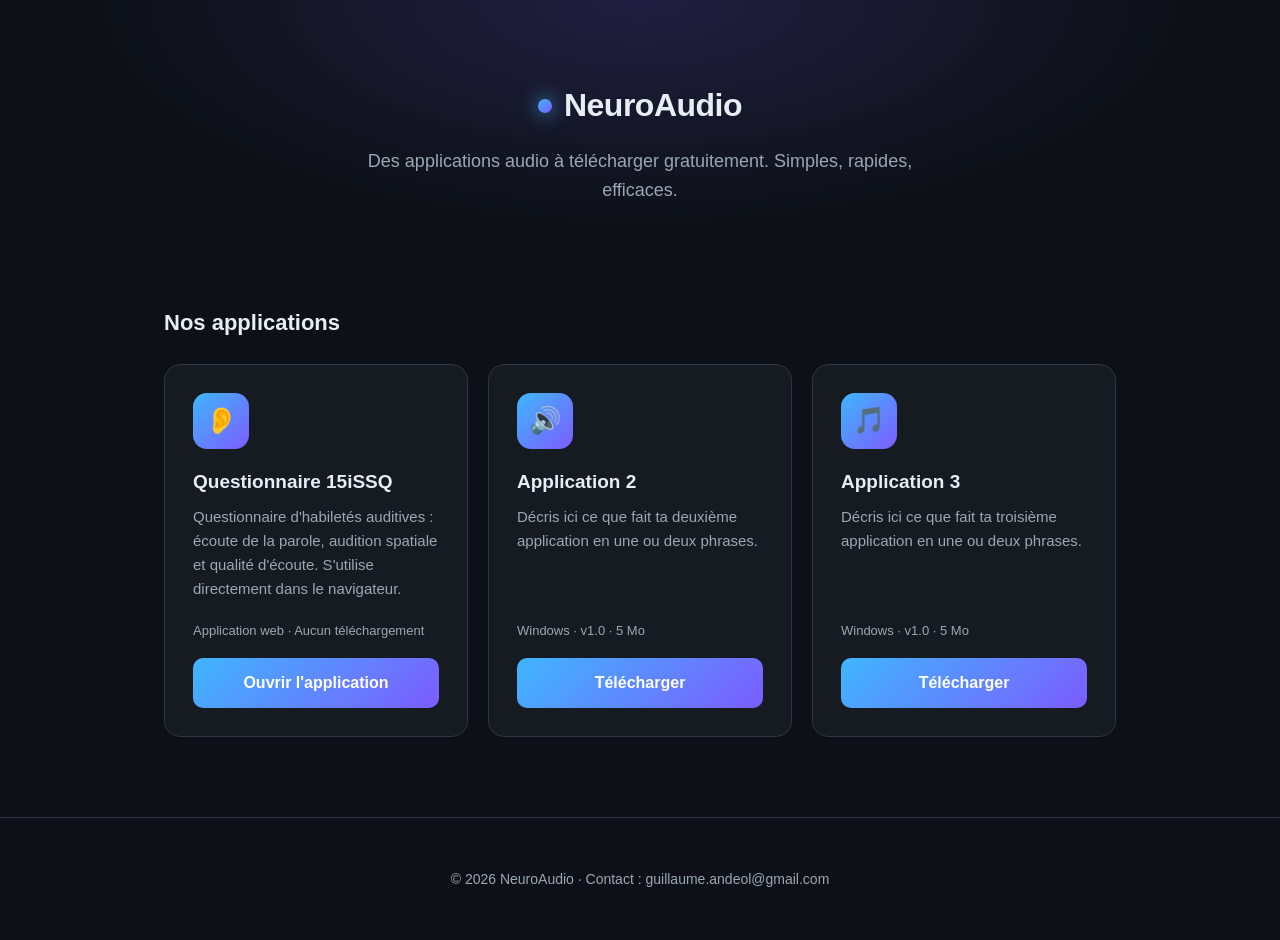
==== index.html @ 23e8556e "Add files via upload" ====
<!DOCTYPE html>
<html lang="fr">
<head>
<meta charset="UTF-8">
<meta name="viewport" content="width=device-width, initial-scale=1.0">
<title>NeuroAudio — Applications à télécharger</title>
<meta name="description" content="NeuroAudio — téléchargez nos applications audio.">
<style>
  :root{
    --bg:#0d1117; --card:#161b22; --border:#30363d;
    --accent:#3fb6ff; --accent2:#7c5cff;
    --text:#e6edf3; --muted:#9aa7b4;
  }
  *{box-sizing:border-box;margin:0;padding:0}
  body{
    font-family:-apple-system,BlinkMacSystemFont,"Segoe UI",Roboto,Helvetica,Arial,sans-serif;
    background:var(--bg); color:var(--text); line-height:1.6;
  }
  a{color:inherit;text-decoration:none}
  .wrap{max-width:1000px;margin:0 auto;padding:0 24px}

  header{
    text-align:center; padding:80px 24px 60px;
    background:radial-gradient(ellipse at top,rgba(124,92,255,.18),transparent 60%);
  }
  .logo{
    display:inline-flex;align-items:center;gap:12px;
    font-size:32px;font-weight:800;letter-spacing:-.5px;margin-bottom:16px;
  }
  .logo .dot{
    width:14px;height:14px;border-radius:50%;
    background:linear-gradient(135deg,var(--accent),var(--accent2));
    box-shadow:0 0 20px var(--accent);
  }
  header p{color:var(--muted);font-size:18px;max-width:560px;margin:0 auto}

  section{padding:40px 0}
  h2{font-size:22px;margin-bottom:24px;font-weight:700}

  .apps{display:grid;grid-template-columns:repeat(auto-fit,minmax(280px,1fr));gap:20px}
  .app{
    background:var(--card);border:1px solid var(--border);border-radius:16px;
    padding:28px;display:flex;flex-direction:column;transition:.2s;
  }
  .app:hover{border-color:var(--accent);transform:translateY(-4px)}
  .app .icon{
    width:56px;height:56px;border-radius:14px;margin-bottom:18px;
    background:linear-gradient(135deg,var(--accent),var(--accent2));
    display:flex;align-items:center;justify-content:center;font-size:26px;
  }
  .app h3{font-size:19px;margin-bottom:8px}
  .app p{color:var(--muted);font-size:15px;flex:1;margin-bottom:20px}
  .app .meta{font-size:13px;color:var(--muted);margin-bottom:16px}
  .btn{
    display:inline-block;text-align:center;padding:12px 20px;border-radius:10px;
    font-weight:600;background:linear-gradient(135deg,var(--accent),var(--accent2));
    color:#fff;transition:.2s;
  }
  .btn:hover{filter:brightness(1.1)}

  footer{
    text-align:center;padding:50px 24px;color:var(--muted);font-size:14px;
    border-top:1px solid var(--border);margin-top:40px;
  }
</style>
</head>
<body>

<header>
  <div class="logo"><span class="dot"></span>NeuroAudio</div>
  <p>Des applications audio à télécharger gratuitement. Simples, rapides, efficaces.</p>
</header>

<main class="wrap">
  <section>
    <h2>Nos applications</h2>
    <div class="apps">

      <div class="app">
        <div class="icon">👂</div>
        <h3>Questionnaire 15iSSQ</h3>
        <p>Questionnaire d'habiletés auditives : écoute de la parole, audition spatiale et qualité d'écoute. S'utilise directement dans le navigateur.</p>
        <div class="meta">Application web · Aucun téléchargement</div>
        <a class="btn" href="questionnaire_SSQ.html" target="_blank" rel="noopener">Ouvrir l'application</a>
      </div>

      <div class="app">
        <div class="icon">🔊</div>
        <h3>Application 2</h3>
        <p>Décris ici ce que fait ta deuxième application en une ou deux phrases.</p>
        <div class="meta">Windows · v1.0 · 5 Mo</div>
        <a class="btn" href="downloads/app2.zip" download>Télécharger</a>
      </div>

      <div class="app">
        <div class="icon">🎵</div>
        <h3>Application 3</h3>
        <p>Décris ici ce que fait ta troisième application en une ou deux phrases.</p>
        <div class="meta">Windows · v1.0 · 5 Mo</div>
        <a class="btn" href="downloads/app3.zip" download>Télécharger</a>
      </div>

    </div>
  </section>
</main>

<footer>
  © 2026 NeuroAudio · Contact : <a href="mailto:guillaume.andeol@gmail.com">guillaume.andeol@gmail.com</a>
</footer>

</body>
</html>
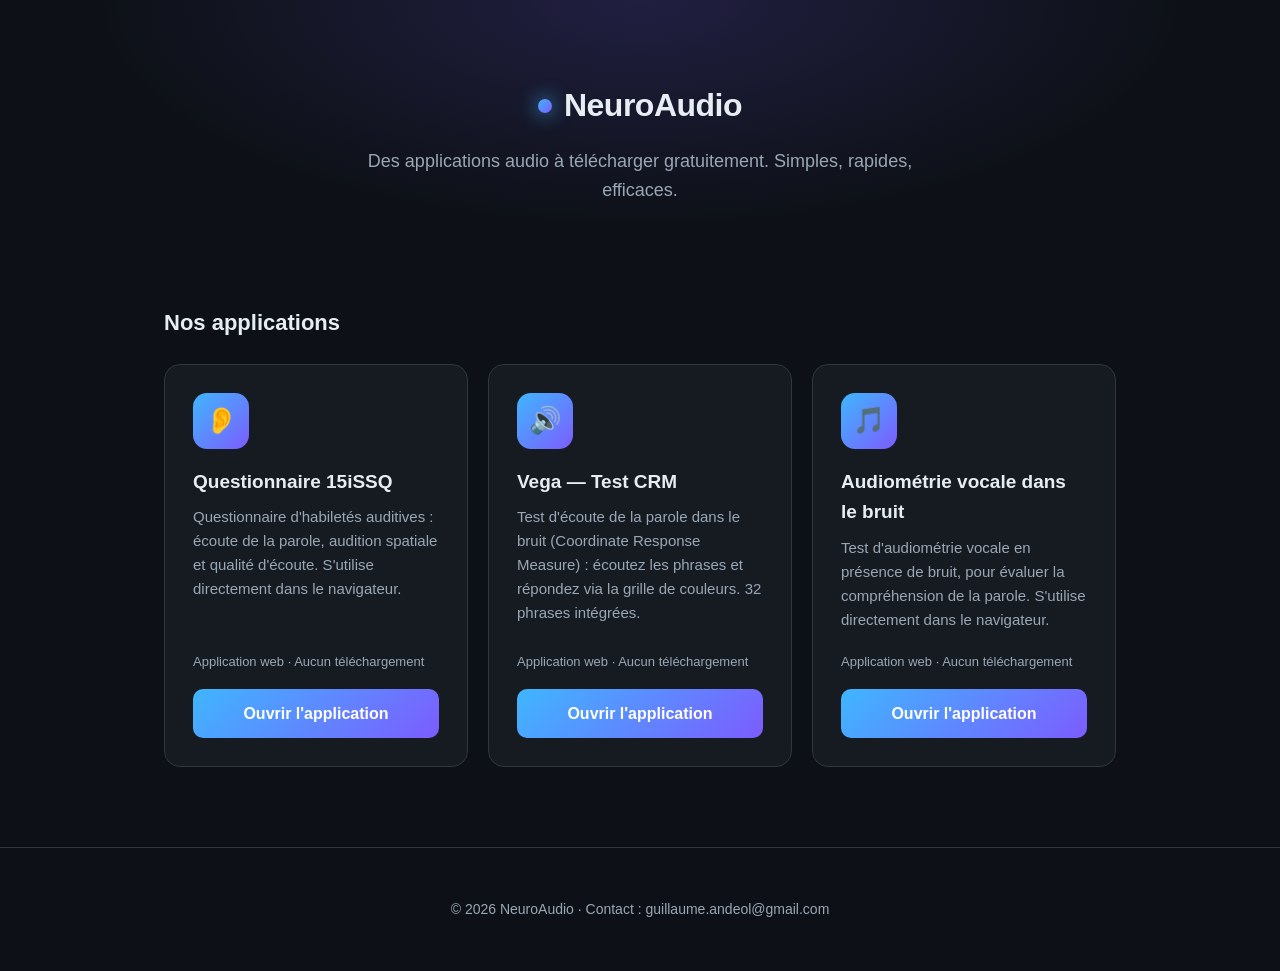
==== commit 522fc793: "Add files via upload" ====
--- a/index.html
+++ b/index.html
@@ -86,18 +86,18 @@
 
       <div class="app">
         <div class="icon">🔊</div>
-        <h3>Application 2</h3>
-        <p>Décris ici ce que fait ta deuxième application en une ou deux phrases.</p>
-        <div class="meta">Windows · v1.0 · 5 Mo</div>
-        <a class="btn" href="downloads/app2.zip" download>Télécharger</a>
+        <h3>Vega — Test CRM</h3>
+        <p>Test d'écoute de la parole dans le bruit (Coordinate Response Measure) : écoutez les phrases et répondez via la grille de couleurs. 32 phrases intégrées.</p>
+        <div class="meta">Application web · Aucun téléchargement</div>
+        <a class="btn" href="crm_standalone.html" target="_blank" rel="noopener">Ouvrir l'application</a>
       </div>
 
       <div class="app">
         <div class="icon">🎵</div>
-        <h3>Application 3</h3>
-        <p>Décris ici ce que fait ta troisième application en une ou deux phrases.</p>
-        <div class="meta">Windows · v1.0 · 5 Mo</div>
-        <a class="btn" href="downloads/app3.zip" download>Télécharger</a>
+        <h3>Audiométrie vocale dans le bruit</h3>
+        <p>Test d'audiométrie vocale en présence de bruit, pour évaluer la compréhension de la parole. S'utilise directement dans le navigateur.</p>
+        <div class="meta">Application web · Aucun téléchargement</div>
+        <a class="btn" href="audiometrie_vocale_complete.html" target="_blank" rel="noopener">Ouvrir l'application</a>
       </div>
 
     </div>
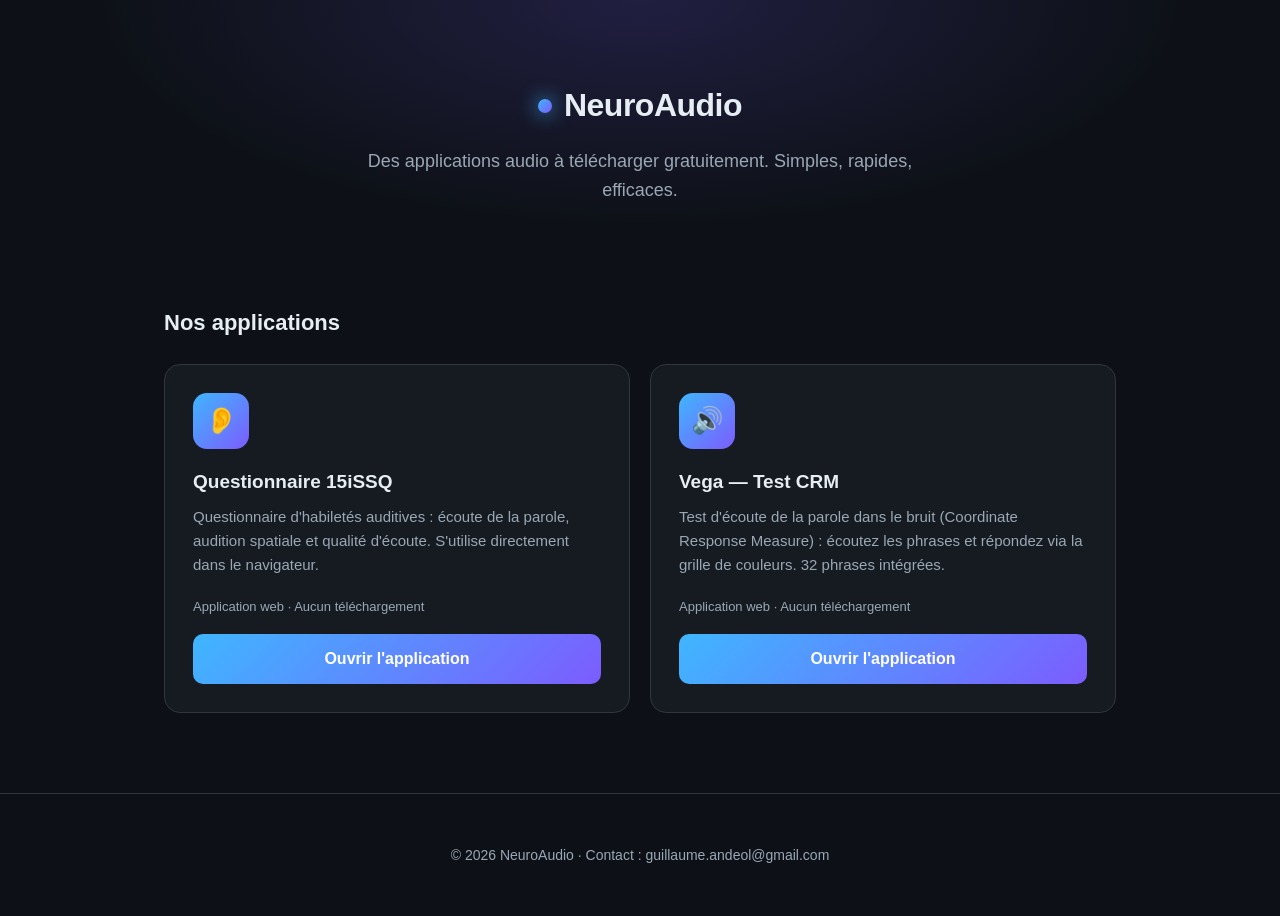
==== commit 4aae1e02: "Add files via upload" ====
--- a/index.html
+++ b/index.html
@@ -92,14 +92,6 @@
         <a class="btn" href="crm_standalone.html" target="_blank" rel="noopener">Ouvrir l'application</a>
       </div>
 
-      <div class="app">
-        <div class="icon">🎵</div>
-        <h3>Audiométrie vocale dans le bruit</h3>
-        <p>Test d'audiométrie vocale en présence de bruit, pour évaluer la compréhension de la parole. S'utilise directement dans le navigateur.</p>
-        <div class="meta">Application web · Aucun téléchargement</div>
-        <a class="btn" href="audiometrie_vocale_complete.html" target="_blank" rel="noopener">Ouvrir l'application</a>
-      </div>
-
     </div>
   </section>
 </main>
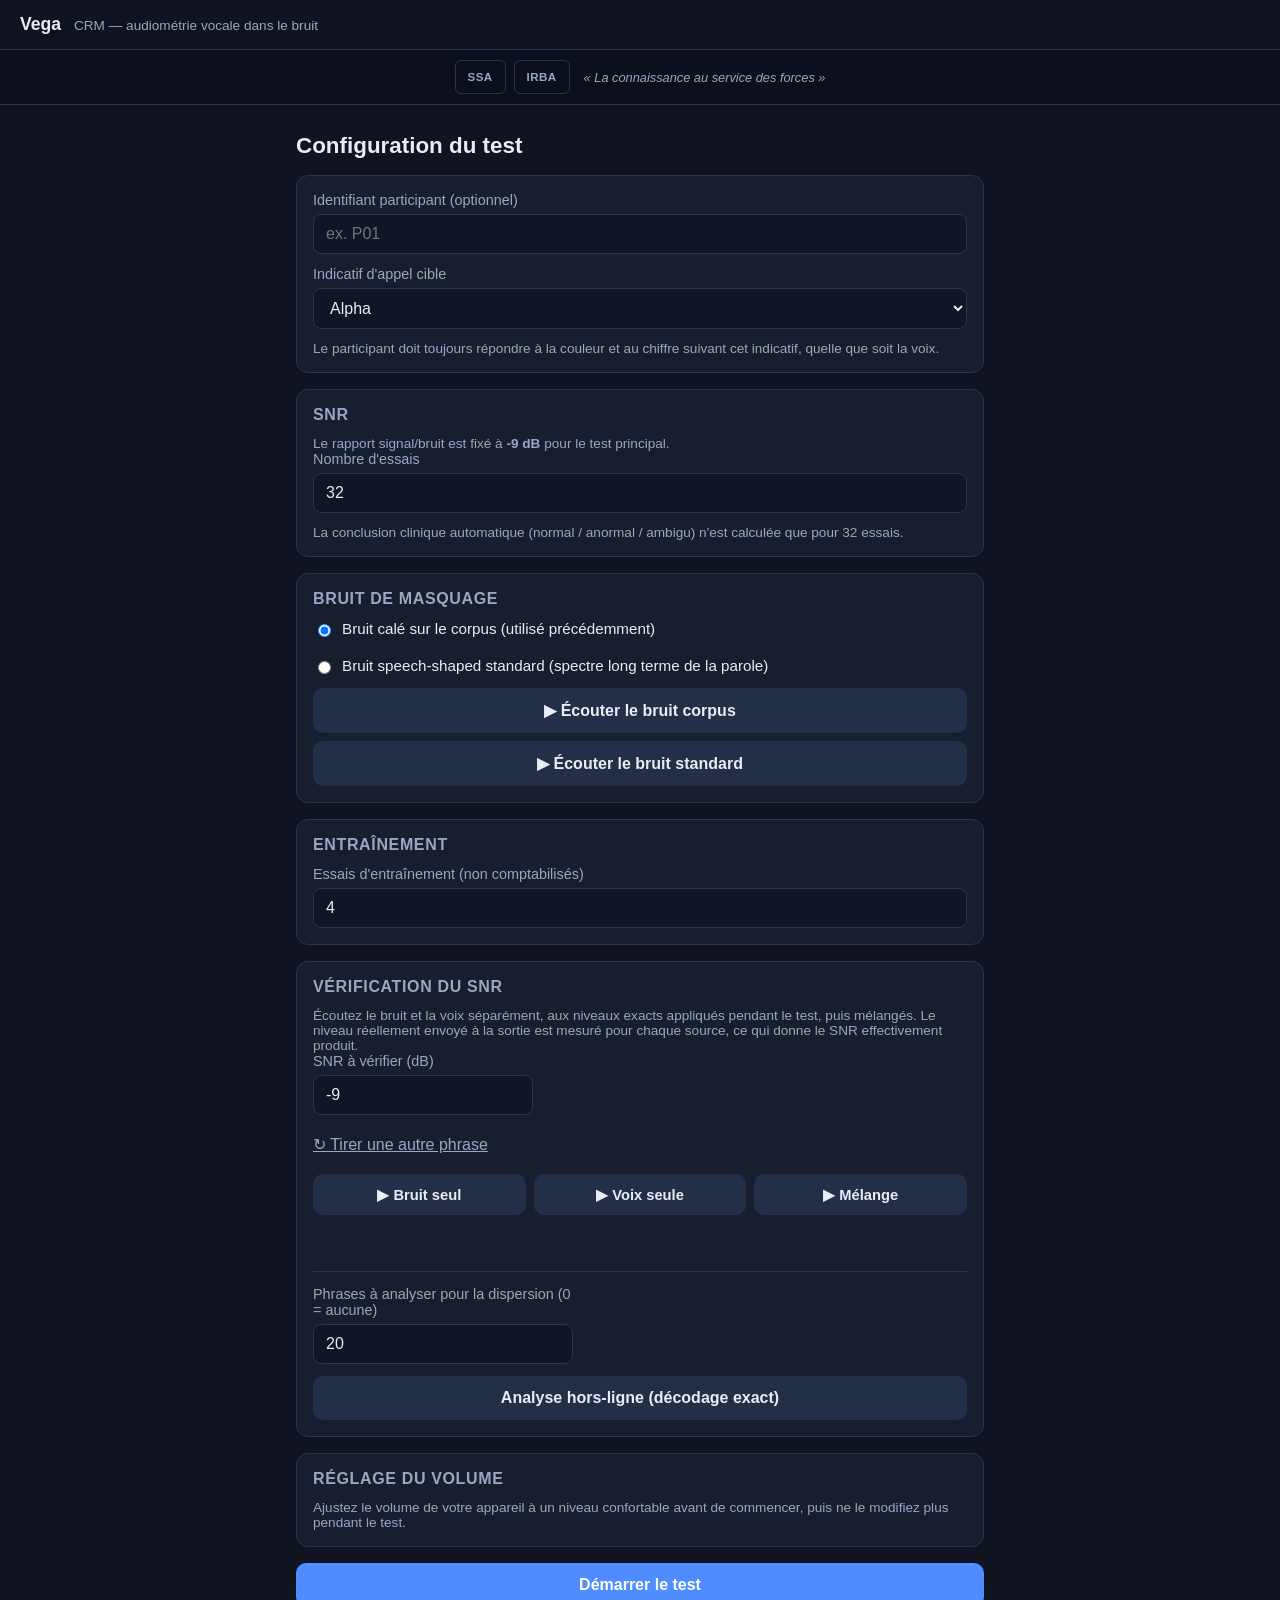
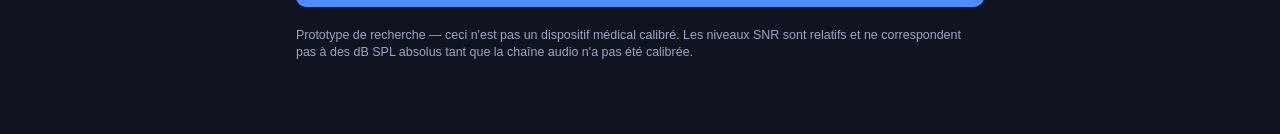
==== commit bb62e61b: "Add files via upload" ====
--- a/index.html
+++ b/index.html
@@ -2,103 +2,148 @@
 <html lang="fr">
 <head>
 <meta charset="UTF-8">
-<meta name="viewport" content="width=device-width, initial-scale=1.0">
-<title>NeuroAudio — Applications à télécharger</title>
-<meta name="description" content="NeuroAudio — téléchargez nos applications audio.">
-<style>
-  :root{
-    --bg:#0d1117; --card:#161b22; --border:#30363d;
-    --accent:#3fb6ff; --accent2:#7c5cff;
-    --text:#e6edf3; --muted:#9aa7b4;
-  }
-  *{box-sizing:border-box;margin:0;padding:0}
-  body{
-    font-family:-apple-system,BlinkMacSystemFont,"Segoe UI",Roboto,Helvetica,Arial,sans-serif;
-    background:var(--bg); color:var(--text); line-height:1.6;
-  }
-  a{color:inherit;text-decoration:none}
-  .wrap{max-width:1000px;margin:0 auto;padding:0 24px}
-
-  header{
-    text-align:center; padding:80px 24px 60px;
-    background:radial-gradient(ellipse at top,rgba(124,92,255,.18),transparent 60%);
-  }
-  .logo{
-    display:inline-flex;align-items:center;gap:12px;
-    font-size:32px;font-weight:800;letter-spacing:-.5px;margin-bottom:16px;
-  }
-  .logo .dot{
-    width:14px;height:14px;border-radius:50%;
-    background:linear-gradient(135deg,var(--accent),var(--accent2));
-    box-shadow:0 0 20px var(--accent);
-  }
-  header p{color:var(--muted);font-size:18px;max-width:560px;margin:0 auto}
-
-  section{padding:40px 0}
-  h2{font-size:22px;margin-bottom:24px;font-weight:700}
-
-  .apps{display:grid;grid-template-columns:repeat(auto-fit,minmax(280px,1fr));gap:20px}
-  .app{
-    background:var(--card);border:1px solid var(--border);border-radius:16px;
-    padding:28px;display:flex;flex-direction:column;transition:.2s;
-  }
-  .app:hover{border-color:var(--accent);transform:translateY(-4px)}
-  .app .icon{
-    width:56px;height:56px;border-radius:14px;margin-bottom:18px;
-    background:linear-gradient(135deg,var(--accent),var(--accent2));
-    display:flex;align-items:center;justify-content:center;font-size:26px;
-  }
-  .app h3{font-size:19px;margin-bottom:8px}
-  .app p{color:var(--muted);font-size:15px;flex:1;margin-bottom:20px}
-  .app .meta{font-size:13px;color:var(--muted);margin-bottom:16px}
-  .btn{
-    display:inline-block;text-align:center;padding:12px 20px;border-radius:10px;
-    font-weight:600;background:linear-gradient(135deg,var(--accent),var(--accent2));
-    color:#fff;transition:.2s;
-  }
-  .btn:hover{filter:brightness(1.1)}
-
-  footer{
-    text-align:center;padding:50px 24px;color:var(--muted);font-size:14px;
-    border-top:1px solid var(--border);margin-top:40px;
-  }
-</style>
+<meta name="viewport" content="width=device-width, initial-scale=1, maximum-scale=1">
+<title>Vega — Audiométrie vocale dans le bruit (CRM)</title>
+<link rel="stylesheet" href="style.css">
 </head>
 <body>
 
-<header>
-  <div class="logo"><span class="dot"></span>NeuroAudio</div>
-  <p>Des applications audio à télécharger gratuitement. Simples, rapides, efficaces.</p>
+<header class="topbar">
+  <div class="brand">Vega <span class="brand-sub">CRM — audiométrie vocale dans le bruit</span></div>
+  <div id="trialCounter" class="trial-counter"></div>
 </header>
 
-<main class="wrap">
-  <section>
-    <h2>Nos applications</h2>
-    <div class="apps">
+<div class="institution-bar">
+  <div class="institution-logos">
+    <span class="logo-badge" id="logoSSA" title="Service de Santé des Armées">SSA</span>
+    <span class="logo-badge" id="logoIRBA" title="Institut de Recherche Biomédicale des Armées">IRBA</span>
+  </div>
+  <span class="motto">« La connaissance au service des forces »</span>
+</div>
 
-      <div class="app">
-        <div class="icon">👂</div>
-        <h3>Questionnaire 15iSSQ</h3>
-        <p>Questionnaire d'habiletés auditives : écoute de la parole, audition spatiale et qualité d'écoute. S'utilise directement dans le navigateur.</p>
-        <div class="meta">Application web · Aucun téléchargement</div>
-        <a class="btn" href="questionnaire_SSQ.html" target="_blank" rel="noopener">Ouvrir l'application</a>
+<main id="app">
+
+  <!-- ===================== ÉCRAN 1 : ACCUEIL / CONFIGURATION ===================== -->
+  <section id="screen-setup" class="screen active">
+    <h1>Configuration du test</h1>
+
+    <div class="card">
+      <label>Identifiant participant (optionnel)
+        <input type="text" id="participantId" placeholder="ex. P01">
+      </label>
+
+      <label>Indicatif d'appel cible
+        <select id="targetCallsign">
+          <option>Alpha</option>
+          <option>Charlie</option>
+          <option value="Delta">Delta</option>
+          <option>Echo</option>
+          <option>Kilo</option>
+          <option>Oscar</option>
+          <option>Tango</option>
+          <option>Whisky</option>
+        </select>
+      </label>
+      <p class="hint">Le participant doit toujours répondre à la couleur et au chiffre suivant cet indicatif, quelle que soit la voix.</p>
+    </div>
+
+    <div class="card">
+      <h2>SNR</h2>
+      <p class="hint">Le rapport signal/bruit est fixé à <strong>-9 dB</strong> pour le test principal.</p>
+      <label>Nombre d'essais <input type="number" id="numTrials" value="32" min="1"></label>
+      <p class="hint">La conclusion clinique automatique (normal / anormal / ambigu) n'est calculée que pour 32 essais.</p>
+    </div>
+
+    <div class="card">
+      <h2>Bruit de masquage</h2>
+      <div class="radio-row">
+        <label><input type="radio" name="noiseType" value="corpus" checked> Bruit calé sur le corpus (utilisé précédemment)</label>
+        <label><input type="radio" name="noiseType" value="standard"> Bruit speech-shaped standard (spectre long terme de la parole)</label>
       </div>
+      <button id="btnPreviewCorpus" class="btn-secondary" style="display:block;width:100%">▶ Écouter le bruit corpus</button>
+      <button id="btnPreviewStandard" class="btn-secondary" style="display:block;width:100%;margin-top:8px">▶ Écouter le bruit standard</button>
+    </div>
 
-      <div class="app">
-        <div class="icon">🔊</div>
-        <h3>Vega — Test CRM</h3>
-        <p>Test d'écoute de la parole dans le bruit (Coordinate Response Measure) : écoutez les phrases et répondez via la grille de couleurs. 32 phrases intégrées.</p>
-        <div class="meta">Application web · Aucun téléchargement</div>
-        <a class="btn" href="crm_standalone.html" target="_blank" rel="noopener">Ouvrir l'application</a>
+    <div class="card">
+      <h2>Entraînement</h2>
+      <label>Essais d'entraînement (non comptabilisés) <input type="number" id="practiceTrials" value="4" min="0"></label>
+    </div>
+
+    <div class="card" id="cardSnrCheck">
+      <h2>Vérification du SNR</h2>
+      <p class="hint">Écoutez le bruit et la voix séparément, aux niveaux exacts appliqués pendant le test, puis mélangés. Le niveau réellement envoyé à la sortie est mesuré pour chaque source, ce qui donne le SNR effectivement produit.</p>
+
+      <label style="max-width:220px">SNR à vérifier (dB)
+        <input type="number" id="verifSnr" value="-9" step="0.5">
+      </label>
+
+      <p class="hint" id="verifStimulus"></p>
+      <button id="btnVerifNewStim" class="btn-link" style="padding-left:0">↻ Tirer une autre phrase</button>
+
+      <div class="verif-buttons">
+        <button id="btnVerifNoise" class="btn-secondary">▶ Bruit seul</button>
+        <button id="btnVerifVoice" class="btn-secondary">▶ Voix seule</button>
+        <button id="btnVerifMix" class="btn-secondary">▶ Mélange</button>
       </div>
+      <button id="btnVerifStop" class="btn-link">■ Arrêter la lecture</button>
 
+      <div id="verifMeasure" class="verif-measure"></div>
+
+      <div class="verif-offline-controls">
+        <label style="max-width:260px">Phrases à analyser pour la dispersion (0 = aucune)
+          <input type="number" id="verifNbPhrases" value="20" min="0" max="256">
+        </label>
+        <button id="btnVerifAnalyse" class="btn-secondary" style="width:100%">Analyse hors-ligne (décodage exact)</button>
+      </div>
+      <div id="verifOffline" class="verif-measure"></div>
     </div>
+
+    <div class="card">
+      <h2>Réglage du volume</h2>
+      <p class="hint">Ajustez le volume de votre appareil à un niveau confortable avant de commencer, puis ne le modifiez plus pendant le test.</p>
+    </div>
+
+    <button id="btnStart" class="btn-primary">Démarrer le test</button>
+
+    <p class="disclaimer">Prototype de recherche — ceci n'est pas un dispositif médical calibré. Les niveaux SNR sont relatifs et ne correspondent pas à des dB SPL absolus tant que la chaîne audio n'a pas été calibrée.</p>
   </section>
+
+  <!-- ===================== ÉCRAN 2 : TEST ===================== -->
+  <section id="screen-test" class="screen">
+    <div class="test-status">
+      <span id="phaseLabel">Entraînement</span>
+      <span id="snrLabel"></span>
+    </div>
+    <div class="live-score" id="liveScore"></div>
+
+    <div class="listen-zone">
+      <button id="btnPlay" class="btn-play">▶ Écouter la phrase</button>
+      <button id="btnReplay" class="btn-secondary" style="display:none">↺ Réécouter (1 fois)</button>
+    </div>
+
+    <p class="instruction">Cliquez sur la couleur et le chiffre entendus après l'indicatif <strong id="callsignReminder"></strong>.</p>
+
+    <div id="grid" class="grid"></div>
+
+    <button id="btnStop" class="btn-link">Arrêter le test</button>
+  </section>
+
+  <!-- ===================== ÉCRAN 3 : RÉSULTATS ===================== -->
+  <section id="screen-results" class="screen">
+    <h1>Résultats</h1>
+    <div id="resultsConclusion" class="card"></div>
+    <div id="resultsSummary" class="card"></div>
+    <canvas id="resultsChart" width="600" height="300"></canvas>
+    <div class="results-actions">
+      <button id="btnExport" class="btn-primary">⬇ Exporter en CSV</button>
+      <button id="btnRestart" class="btn-secondary">Nouveau test</button>
+    </div>
+    <table id="resultsTable" class="results-table"></table>
+  </section>
+
 </main>
 
-<footer>
-  © 2026 NeuroAudio · Contact : <a href="mailto:guillaume.andeol@gmail.com">guillaume.andeol@gmail.com</a>
-</footer>
-
+<script src="audio/manifest.js"></script>
+<script src="app.js"></script>
 </body>
 </html>
--- a/style.css
+++ b/style.css
@@ -0,0 +1,229 @@
+:root {
+  --bg: #0f1420;
+  --panel: #171f2f;
+  --panel-border: #2a3550;
+  --text: #e8ecf6;
+  --text-dim: #9aa7c2;
+  --accent: #4f8cff;
+  --accent-dark: #2f5fce;
+  --ok: #34c77b;
+  --bad: #ff5c6c;
+
+  --c-bleu: #2f6fed;
+  --c-jaune: #e8c33a;
+  --c-rouge: #e0453f;
+  --c-vert: #3aa85a;
+}
+
+* { box-sizing: border-box; }
+
+body {
+  margin: 0;
+  font-family: -apple-system, BlinkMacSystemFont, "Segoe UI", Roboto, Helvetica, Arial, sans-serif;
+  background: var(--bg);
+  color: var(--text);
+  min-height: 100vh;
+}
+
+.topbar {
+  display: flex;
+  justify-content: space-between;
+  align-items: center;
+  padding: 14px 20px;
+  border-bottom: 1px solid var(--panel-border);
+  position: sticky;
+  top: 0;
+  background: var(--bg);
+  z-index: 10;
+}
+
+.brand { font-weight: 700; font-size: 1.1rem; }
+
+.institution-bar {
+  display: flex;
+  align-items: center;
+  justify-content: center;
+  gap: 14px;
+  padding: 10px 20px;
+  border-bottom: 1px solid var(--panel-border);
+  background: #0b101c;
+  flex-wrap: wrap;
+}
+.institution-logos { display: flex; align-items: center; gap: 8px; }
+.institution-logos img { height: 34px; width: auto; display: block; }
+.logo-badge {
+  display: inline-flex;
+  align-items: center;
+  justify-content: center;
+  height: 34px;
+  padding: 0 12px;
+  border-radius: 6px;
+  border: 1px solid var(--panel-border);
+  color: var(--text-dim);
+  font-size: 0.72rem;
+  font-weight: 700;
+  letter-spacing: .04em;
+}
+.motto {
+  color: var(--text-dim);
+  font-size: 0.8rem;
+  font-style: italic;
+}
+.brand-sub { font-weight: 400; color: var(--text-dim); font-size: 0.85rem; margin-left: 8px; }
+.trial-counter { color: var(--text-dim); font-variant-numeric: tabular-nums; }
+
+#app { max-width: 720px; margin: 0 auto; padding: 20px 16px 60px; }
+
+.screen { display: none; }
+.screen.active { display: block; animation: fadein .25s ease; }
+@keyframes fadein { from { opacity: 0; transform: translateY(4px);} to { opacity: 1; transform: translateY(0);} }
+
+h1 { font-size: 1.4rem; margin: 8px 0 16px; }
+h2 { font-size: 1rem; margin: 0 0 12px; color: var(--text-dim); text-transform: uppercase; letter-spacing: .04em; }
+
+.card {
+  background: var(--panel);
+  border: 1px solid var(--panel-border);
+  border-radius: 12px;
+  padding: 16px;
+  margin-bottom: 16px;
+}
+
+label {
+  display: flex;
+  flex-direction: column;
+  gap: 6px;
+  font-size: 0.9rem;
+  color: var(--text-dim);
+  margin-bottom: 12px;
+}
+label:last-child { margin-bottom: 0; }
+
+input[type="text"], input[type="number"], select {
+  background: #0f1626;
+  border: 1px solid var(--panel-border);
+  color: var(--text);
+  border-radius: 8px;
+  padding: 10px 12px;
+  font-size: 1rem;
+}
+
+.radio-row { display: flex; flex-direction: column; gap: 8px; margin-bottom: 14px; }
+.radio-row label { flex-direction: row; align-items: center; gap: 8px; color: var(--text); font-size: 0.95rem; }
+
+.hint { color: var(--text-dim); font-size: 0.85rem; margin: 6px 0 0; }
+.disclaimer { color: var(--text-dim); font-size: 0.78rem; margin-top: 20px; line-height: 1.4; }
+
+button {
+  font-family: inherit;
+  cursor: pointer;
+  border: none;
+  border-radius: 10px;
+  padding: 13px 20px;
+  font-size: 1rem;
+  font-weight: 600;
+}
+
+.btn-primary { background: var(--accent); color: white; width: 100%; }
+.btn-primary:active { background: var(--accent-dark); }
+.btn-secondary { background: #232e47; color: var(--text); }
+.btn-link { background: none; color: var(--text-dim); font-weight: 400; text-decoration: underline; padding: 8px; }
+
+.test-status {
+  display: flex;
+  justify-content: space-between;
+  color: var(--text-dim);
+  font-size: 0.9rem;
+  margin-bottom: 24px;
+}
+
+.live-score { text-align: center; font-size: 0.85rem; color: var(--text-dim); margin-top: 6px; }
+.live-score strong { color: var(--text); font-variant-numeric: tabular-nums; }
+
+.listen-zone { display: flex; flex-direction: column; align-items: center; gap: 10px; margin: 30px 0; }
+.btn-play { background: var(--accent); color: white; font-size: 1.1rem; padding: 18px 30px; border-radius: 50px; width: 100%; max-width: 320px; }
+.btn-play:disabled { background: #33415e; color: var(--text-dim); }
+
+.instruction { text-align: center; color: var(--text-dim); margin-bottom: 18px; }
+.instruction strong { color: var(--text); }
+
+.grid {
+  display: grid;
+  grid-template-columns: repeat(8, 1fr);
+  gap: 8px;
+  margin-bottom: 20px;
+}
+
+.grid-btn {
+  aspect-ratio: 1;
+  border-radius: 10px;
+  color: white;
+  font-size: 1.2rem;
+  font-weight: 700;
+  display: flex;
+  align-items: center;
+  justify-content: center;
+  opacity: 0.92;
+  transition: transform .1s ease, opacity .1s ease;
+}
+.grid-btn:active { transform: scale(0.93); opacity: 1; }
+.grid-btn:disabled { opacity: 0.35; }
+
+.grid-btn.Bleu { background: var(--c-bleu); }
+.grid-btn.Jaune { background: var(--c-jaune); color: #2a2200; }
+.grid-btn.Rouge { background: var(--c-rouge); }
+.grid-btn.Vert { background: var(--c-vert); }
+
+.grid-btn.correct { outline: 3px solid var(--ok); }
+.grid-btn.incorrect { outline: 3px solid var(--bad); }
+
+.results-actions { display: flex; gap: 12px; margin: 20px 0; }
+.results-actions button { flex: 1; }
+
+.results-table { width: 100%; border-collapse: collapse; font-size: 0.82rem; margin-top: 20px; }
+.results-table th, .results-table td { border-bottom: 1px solid var(--panel-border); padding: 6px 8px; text-align: left; color: var(--text-dim); }
+.results-table th { color: var(--text); position: sticky; top: 48px; background: var(--bg); }
+
+@media (max-width: 420px) {
+  .grid { gap: 4px; }
+  .grid-btn { font-size: 0.85rem; border-radius: 6px; }
+}
+
+/* ---------------------------------------------- vérification du SNR */
+.verif-buttons {
+  display: grid;
+  grid-template-columns: repeat(3, 1fr);
+  gap: 8px;
+  margin: 12px 0 4px;
+}
+.verif-buttons button { padding: 12px 6px; font-size: 0.92rem; }
+#btnVerifStop { display: block; margin: 0 auto; }
+
+.verif-measure { margin-top: 14px; }
+.verif-measure:empty { margin-top: 0; }
+.verif-measure h3 {
+  font-size: 0.8rem;
+  text-transform: uppercase;
+  letter-spacing: .04em;
+  color: var(--text-dim);
+  margin: 16px 0 6px;
+}
+.verif-table { width: 100%; border-collapse: collapse; font-size: 0.85rem; }
+.verif-table td {
+  border-bottom: 1px solid var(--panel-border);
+  padding: 6px 0;
+  color: var(--text-dim);
+  vertical-align: top;
+}
+.verif-table td.num {
+  text-align: right;
+  color: var(--text);
+  font-variant-numeric: tabular-nums;
+  white-space: nowrap;
+  padding-left: 10px;
+}
+.verif-verdict { font-size: 0.88rem; margin: 10px 0 0; }
+.ok { color: var(--ok); }
+.bad { color: var(--bad); }
+.mono { font-family: ui-monospace, SFMono-Regular, Menlo, monospace; font-size: 0.8em; color: var(--text-dim); }
+.verif-offline-controls { margin-top: 18px; border-top: 1px solid var(--panel-border); padding-top: 14px; }
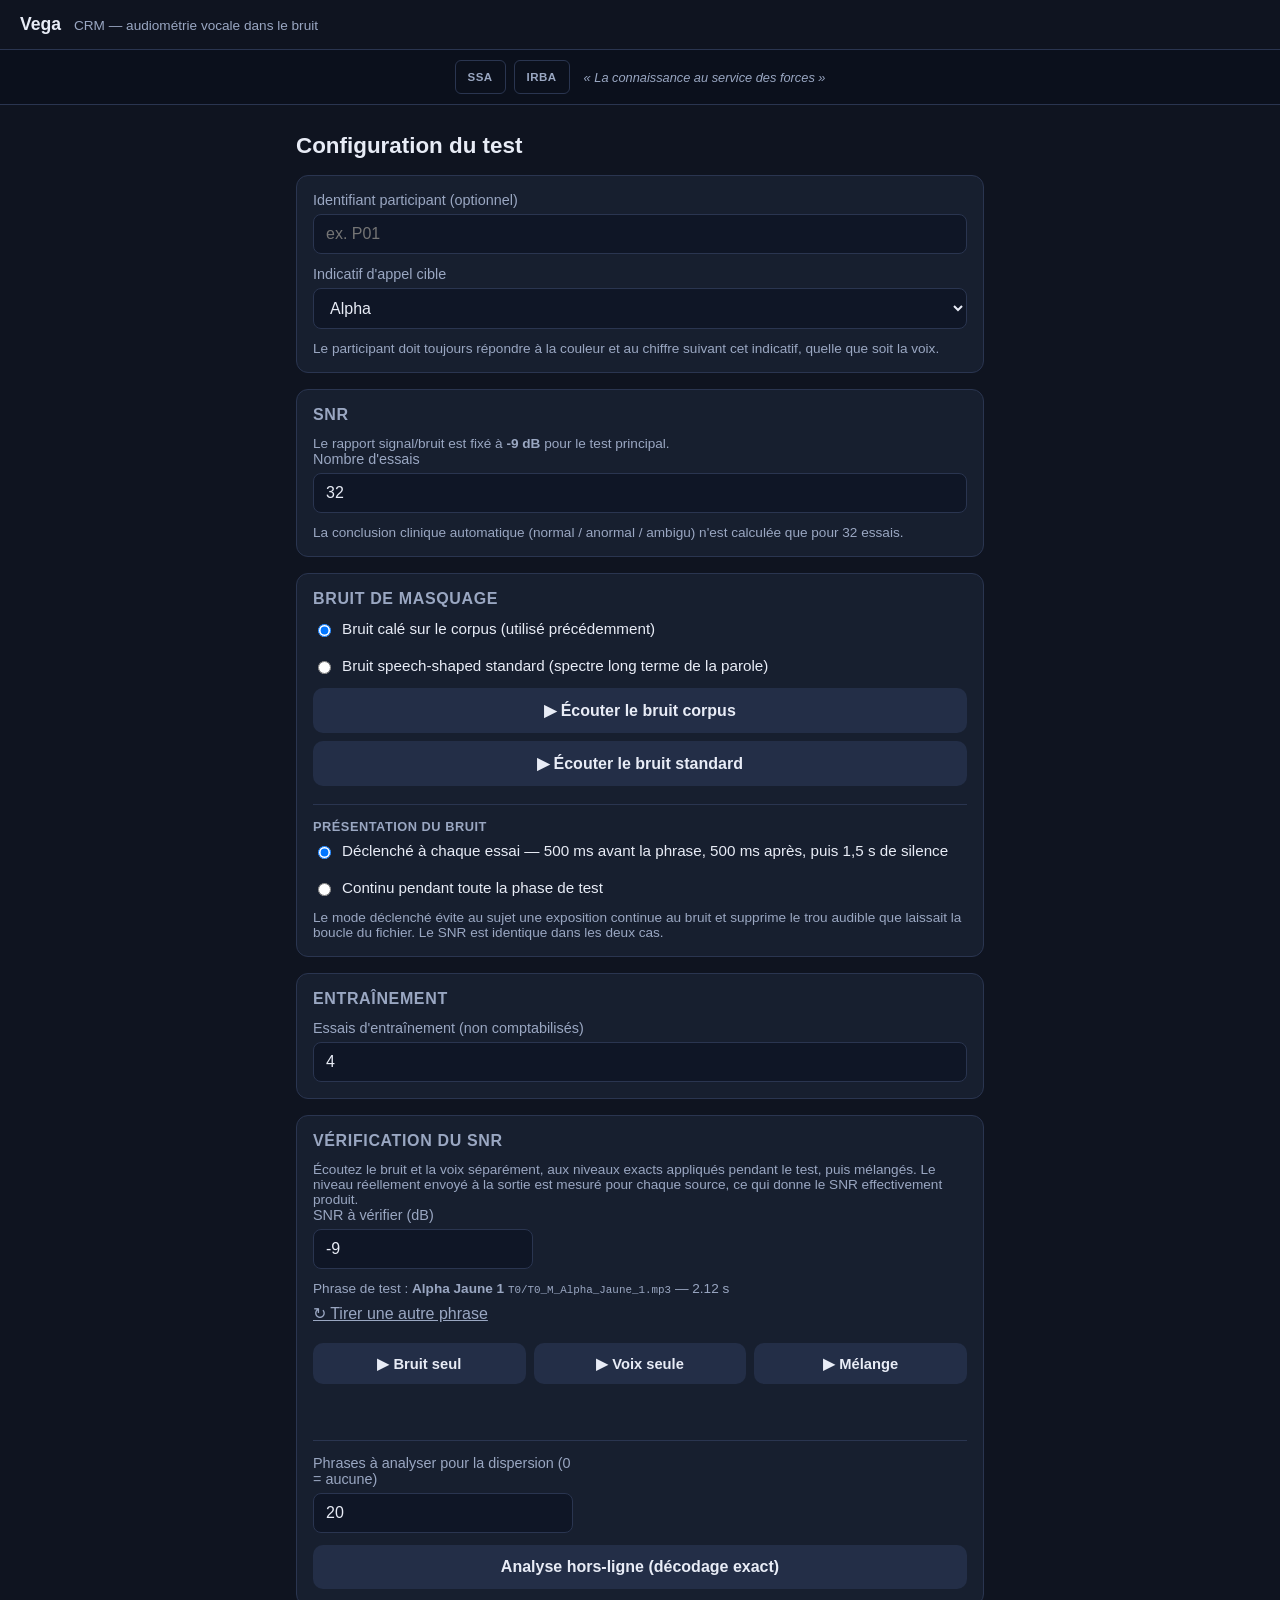
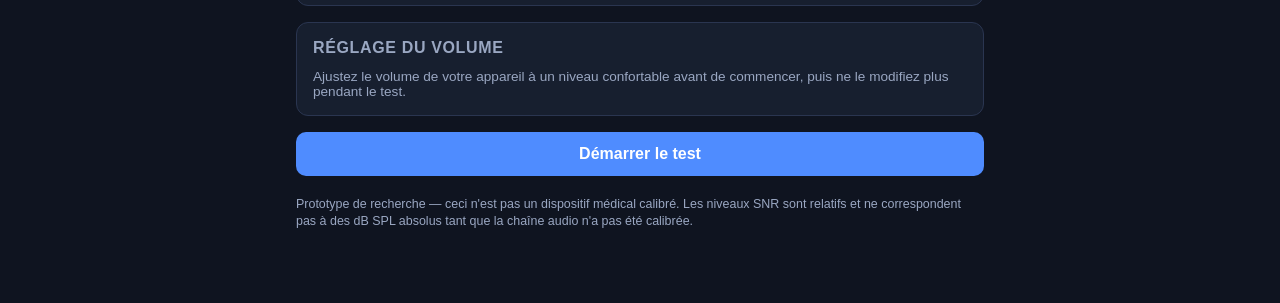
==== commit 584d1d76: "Add files via upload" ====
--- a/index.html
+++ b/index.html
@@ -62,6 +62,13 @@
       </div>
       <button id="btnPreviewCorpus" class="btn-secondary" style="display:block;width:100%">▶ Écouter le bruit corpus</button>
       <button id="btnPreviewStandard" class="btn-secondary" style="display:block;width:100%;margin-top:8px">▶ Écouter le bruit standard</button>
+
+      <h3 class="subhead">Présentation du bruit</h3>
+      <div class="radio-row">
+        <label><input type="radio" name="noisePresentation" value="declenche" checked> Déclenché à chaque essai — 500 ms avant la phrase, 500 ms après, puis 1,5 s de silence</label>
+        <label><input type="radio" name="noisePresentation" value="continu"> Continu pendant toute la phase de test</label>
+      </div>
+      <p class="hint">Le mode déclenché évite au sujet une exposition continue au bruit et supprime le trou audible que laissait la boucle du fichier. Le SNR est identique dans les deux cas.</p>
     </div>
 
     <div class="card">
--- a/style.css
+++ b/style.css
@@ -227,3 +227,42 @@
 .bad { color: var(--bad); }
 .mono { font-family: ui-monospace, SFMono-Regular, Menlo, monospace; font-size: 0.8em; color: var(--text-dim); }
 .verif-offline-controls { margin-top: 18px; border-top: 1px solid var(--panel-border); padding-top: 14px; }
+
+/* ---------------------------------------------- page patient */
+.patient-lead { font-size: 1rem; line-height: 1.5; margin: 0 0 14px; }
+
+.callsign-badge {
+  display: block;
+  text-align: center;
+  font-size: 2rem;
+  font-weight: 800;
+  letter-spacing: .12em;
+  color: var(--text);
+  background: #0f1626;
+  border: 1px solid var(--accent);
+  border-radius: 12px;
+  padding: 14px 10px;
+  margin: 0 0 18px;
+}
+
+.steps { margin: 0; padding-left: 20px; }
+.steps li { margin-bottom: 10px; line-height: 1.45; font-size: 0.95rem; }
+.steps li:last-child { margin-bottom: 0; }
+
+.examiner-link { display: block; margin: 24px auto 0; font-size: 0.8rem; opacity: 0.6; }
+.field-error {
+  display: none;
+  color: var(--bad);
+  font-size: 0.85rem;
+  margin: 4px 0 0;
+}
+
+.subhead {
+  font-size: 0.8rem;
+  text-transform: uppercase;
+  letter-spacing: .04em;
+  color: var(--text-dim);
+  margin: 18px 0 8px;
+  padding-top: 14px;
+  border-top: 1px solid var(--panel-border);
+}
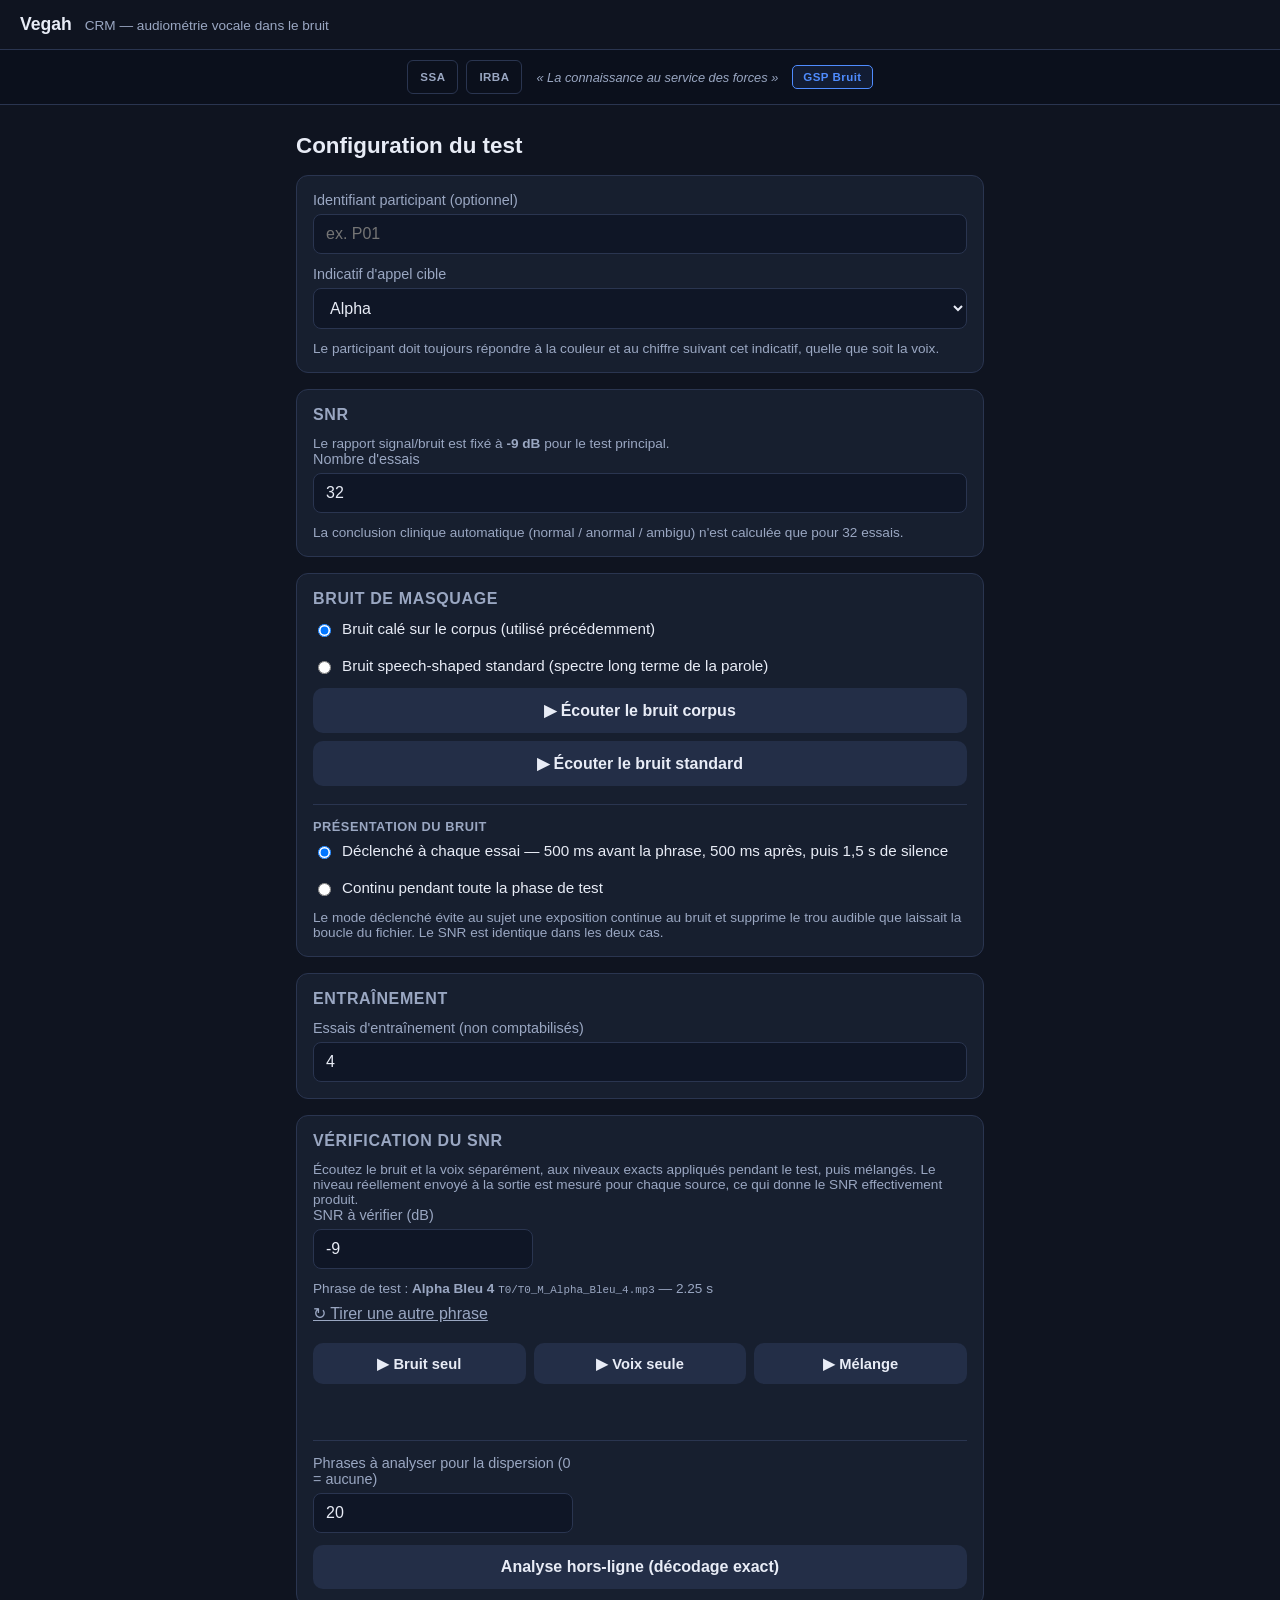
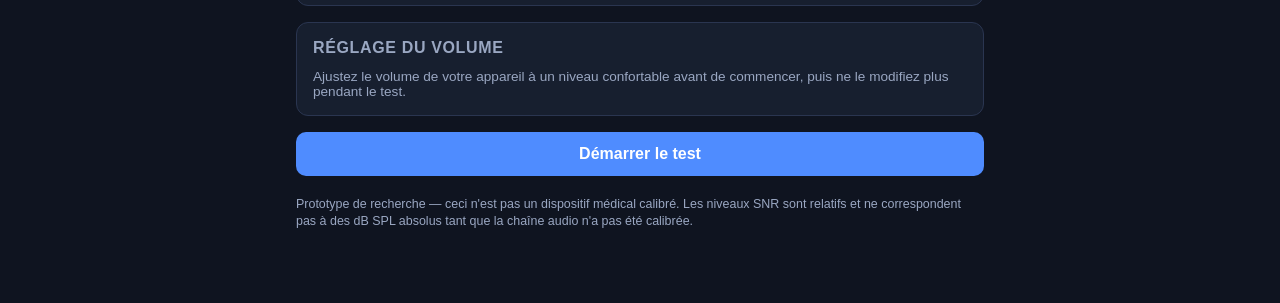
==== commit de03f4bc: "Add files via upload" ====
--- a/index.html
+++ b/index.html
@@ -3,13 +3,13 @@
 <head>
 <meta charset="UTF-8">
 <meta name="viewport" content="width=device-width, initial-scale=1, maximum-scale=1">
-<title>Vega — Audiométrie vocale dans le bruit (CRM)</title>
+<title>Vegah — Audiométrie vocale dans le bruit (CRM)</title>
 <link rel="stylesheet" href="style.css">
 </head>
 <body>
 
 <header class="topbar">
-  <div class="brand">Vega <span class="brand-sub">CRM — audiométrie vocale dans le bruit</span></div>
+  <div class="brand">Vegah <span class="brand-sub">CRM — audiométrie vocale dans le bruit</span></div>
   <div id="trialCounter" class="trial-counter"></div>
 </header>
 
@@ -19,6 +19,7 @@
     <span class="logo-badge" id="logoIRBA" title="Institut de Recherche Biomédicale des Armées">IRBA</span>
   </div>
   <span class="motto">« La connaissance au service des forces »</span>
+  <span class="gsp-badge">GSP Bruit</span>
 </div>
 
 <main id="app">
--- a/style.css
+++ b/style.css
@@ -8,6 +8,7 @@
   --accent-dark: #2f5fce;
   --ok: #34c77b;
   --bad: #ff5c6c;
+  --warn: #f0b429;
 
   --c-bleu: #2f6fed;
   --c-jaune: #e8c33a;
@@ -266,3 +267,59 @@
   padding-top: 14px;
   border-top: 1px solid var(--panel-border);
 }
+
+/* ---------------------------------------------- message de vigilance */
+.vigilance {
+  background: rgba(240, 180, 41, 0.08);
+  border: 1px solid rgba(240, 180, 41, 0.45);
+  border-left: 4px solid var(--warn);
+  border-radius: 10px;
+  padding: 14px 16px;
+  margin-bottom: 16px;
+}
+.vigilance p { margin: 0 0 8px; font-size: 0.9rem; line-height: 1.45; }
+.vigilance p:last-child { margin-bottom: 0; }
+.vigilance-title {
+  color: var(--warn);
+  font-weight: 700;
+  font-size: 0.95rem !important;
+}
+.vigilance-title::before { content: "⚠ "; }
+
+.vigilance .ack {
+  display: flex;
+  flex-direction: row;
+  align-items: flex-start;
+  gap: 10px;
+  margin: 14px 0 0;
+  padding-top: 12px;
+  border-top: 1px solid rgba(240, 180, 41, 0.3);
+  color: var(--text);
+  font-size: 0.9rem;
+  line-height: 1.45;
+  cursor: pointer;
+}
+.vigilance .ack input[type="checkbox"] {
+  width: 20px;
+  height: 20px;
+  margin: 1px 0 0;
+  accent-color: var(--warn);
+  flex: 0 0 auto;
+  cursor: pointer;
+}
+.vigilance .field-error { margin-top: 8px; }
+
+.gsp-badge {
+  display: inline-flex;
+  align-items: center;
+  height: 24px;
+  padding: 0 10px;
+  border-radius: 5px;
+  border: 1px solid var(--accent);
+  color: var(--accent);
+  background: rgba(79, 140, 255, 0.10);
+  font-size: 0.72rem;
+  font-weight: 700;
+  letter-spacing: .04em;
+  white-space: nowrap;
+}
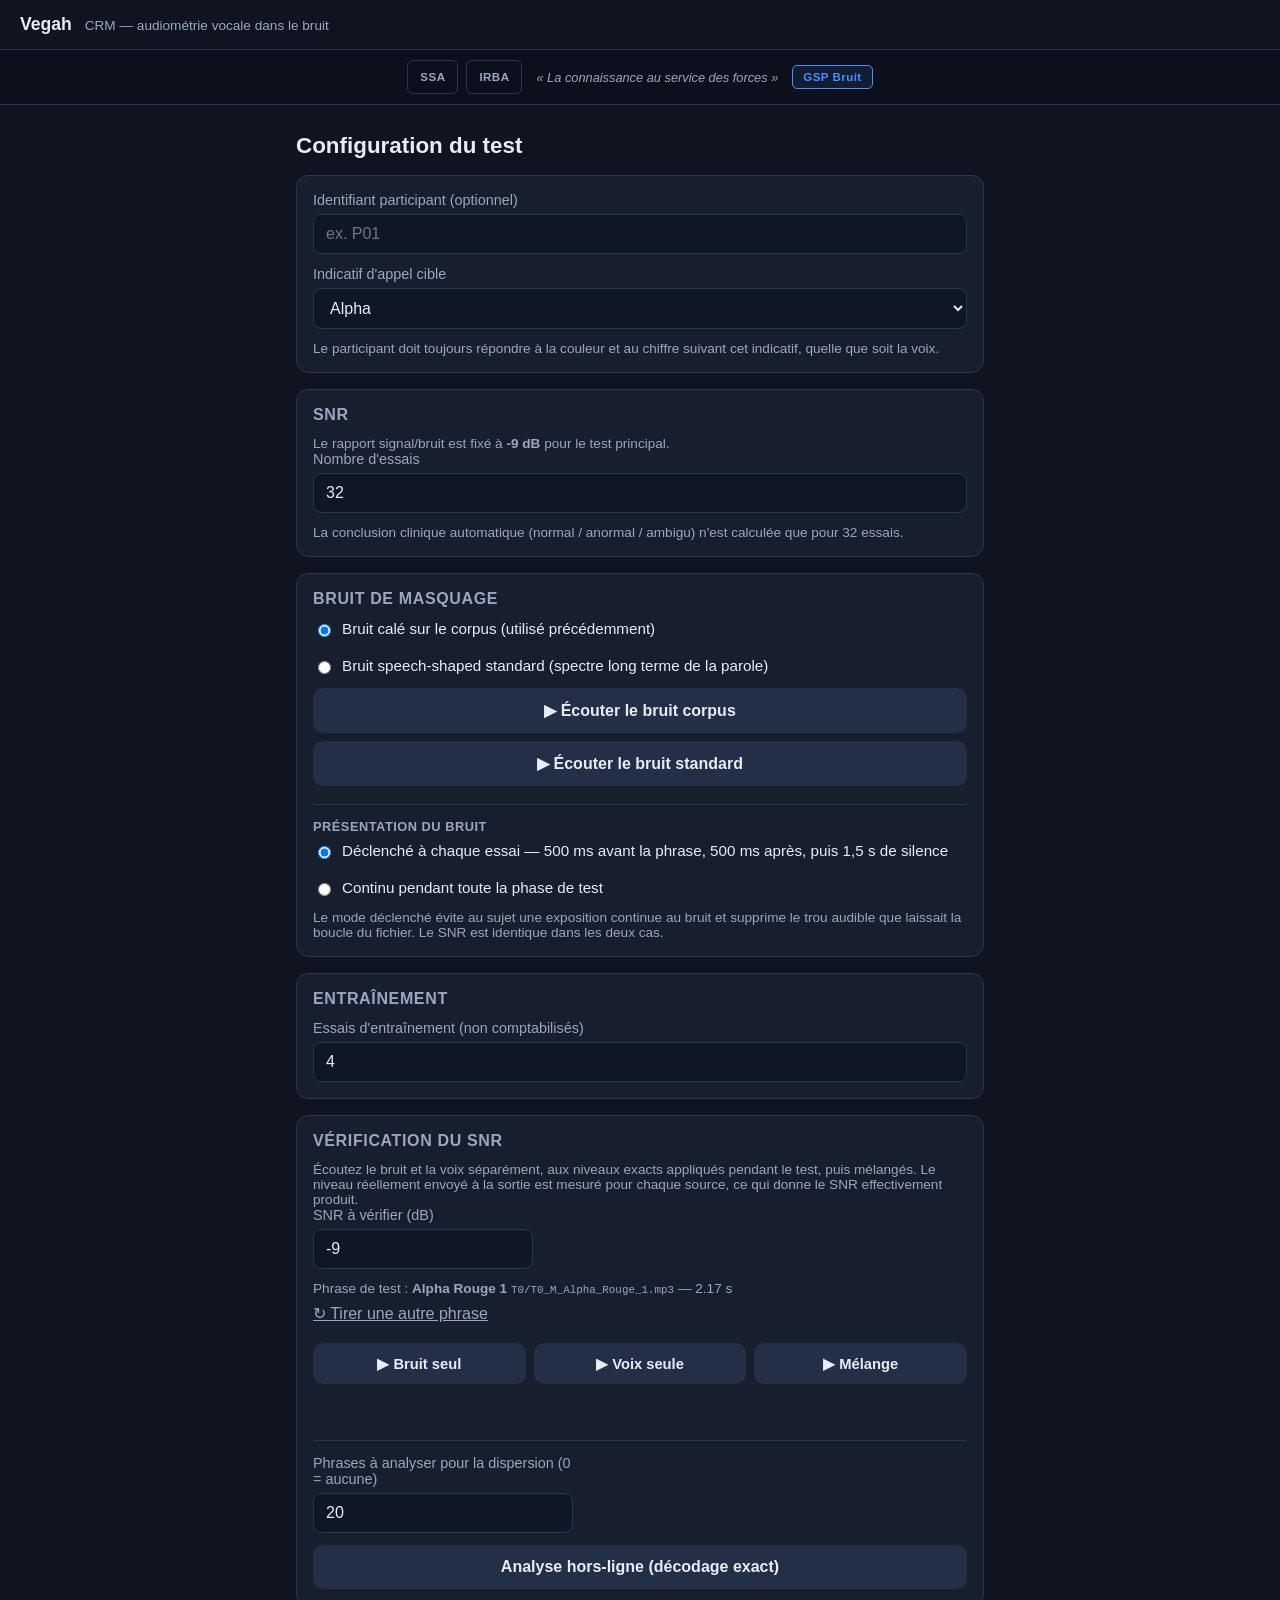
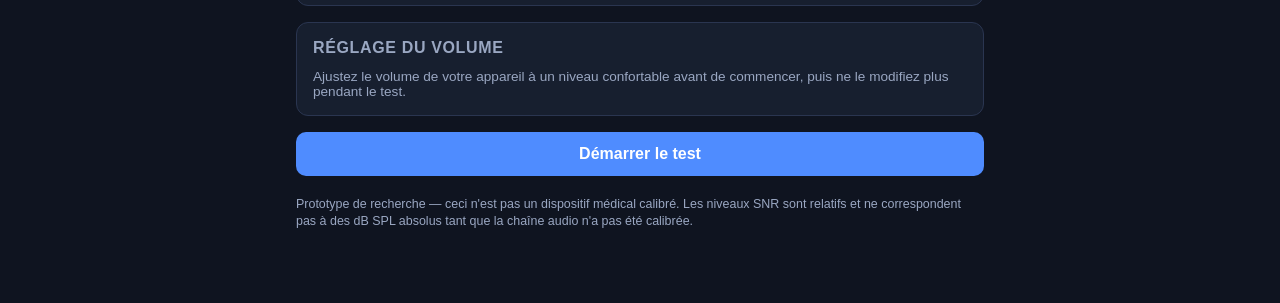
==== commit 9d7b4996: "Add files via upload" ====
--- a/index.html
+++ b/index.html
@@ -146,7 +146,7 @@
       <button id="btnExport" class="btn-primary">⬇ Exporter en CSV</button>
       <button id="btnRestart" class="btn-secondary">Nouveau test</button>
     </div>
-    <table id="resultsTable" class="results-table"></table>
+    <div class="table-scroll"><table id="resultsTable" class="results-table"></table></div>
   </section>
 
 </main>
--- a/style.css
+++ b/style.css
@@ -150,13 +150,18 @@
 
 .grid {
   display: grid;
-  grid-template-columns: repeat(8, 1fr);
+  /* minmax(0, 1fr) et non 1fr : sinon la largeur minimale du contenu des
+     boutons impose une grille plus large que l'écran, et la 8e colonne passe
+     hors champ sur téléphone. */
+  grid-template-columns: repeat(8, minmax(0, 1fr));
   gap: 8px;
   margin-bottom: 20px;
 }
 
 .grid-btn {
   aspect-ratio: 1;
+  padding: 0;        /* annule le padding 13px/20px de la règle button globale */
+  min-width: 0;
   border-radius: 10px;
   color: white;
   font-size: 1.2rem;
@@ -185,9 +190,15 @@
 .results-table th, .results-table td { border-bottom: 1px solid var(--panel-border); padding: 6px 8px; text-align: left; color: var(--text-dim); }
 .results-table th { color: var(--text); position: sticky; top: 48px; background: var(--bg); }
 
+/* Sur tout écran de téléphone, la grille déborde un peu du padding de la page
+   pour gagner en surface tactile, sans toucher aux marges des cartes. Le
+   seuil est large : sans lui, un iPhone Pro Max (430 px) se retrouvait avec
+   des boutons plus petits qu'un iPhone 15 Pro (393 px). */
+@media (max-width: 560px) {
+  .grid { gap: 4px; margin-left: -6px; margin-right: -6px; }
+}
 @media (max-width: 420px) {
-  .grid { gap: 4px; }
-  .grid-btn { font-size: 0.85rem; border-radius: 6px; }
+  .grid-btn { font-size: 0.9rem; border-radius: 6px; }
 }
 
 /* ---------------------------------------------- vérification du SNR */
@@ -323,3 +334,18 @@
   letter-spacing: .04em;
   white-space: nowrap;
 }
+
+/* le graphique et le tableau de résultats ne doivent jamais élargir la page */
+#resultsChart { max-width: 100%; height: auto; }
+
+.table-scroll {
+  overflow-x: auto;
+  -webkit-overflow-scrolling: touch;
+  margin-top: 20px;
+}
+.table-scroll .results-table { margin-top: 0; }
+
+/* Page patient : ni le SNR ni le score en cours ne sont montrés au sujet */
+body[data-hide-parameters] #snrLabel,
+body[data-hide-parameters] #liveScore { display: none; }
+body[data-hide-parameters] .test-status { justify-content: center; }
